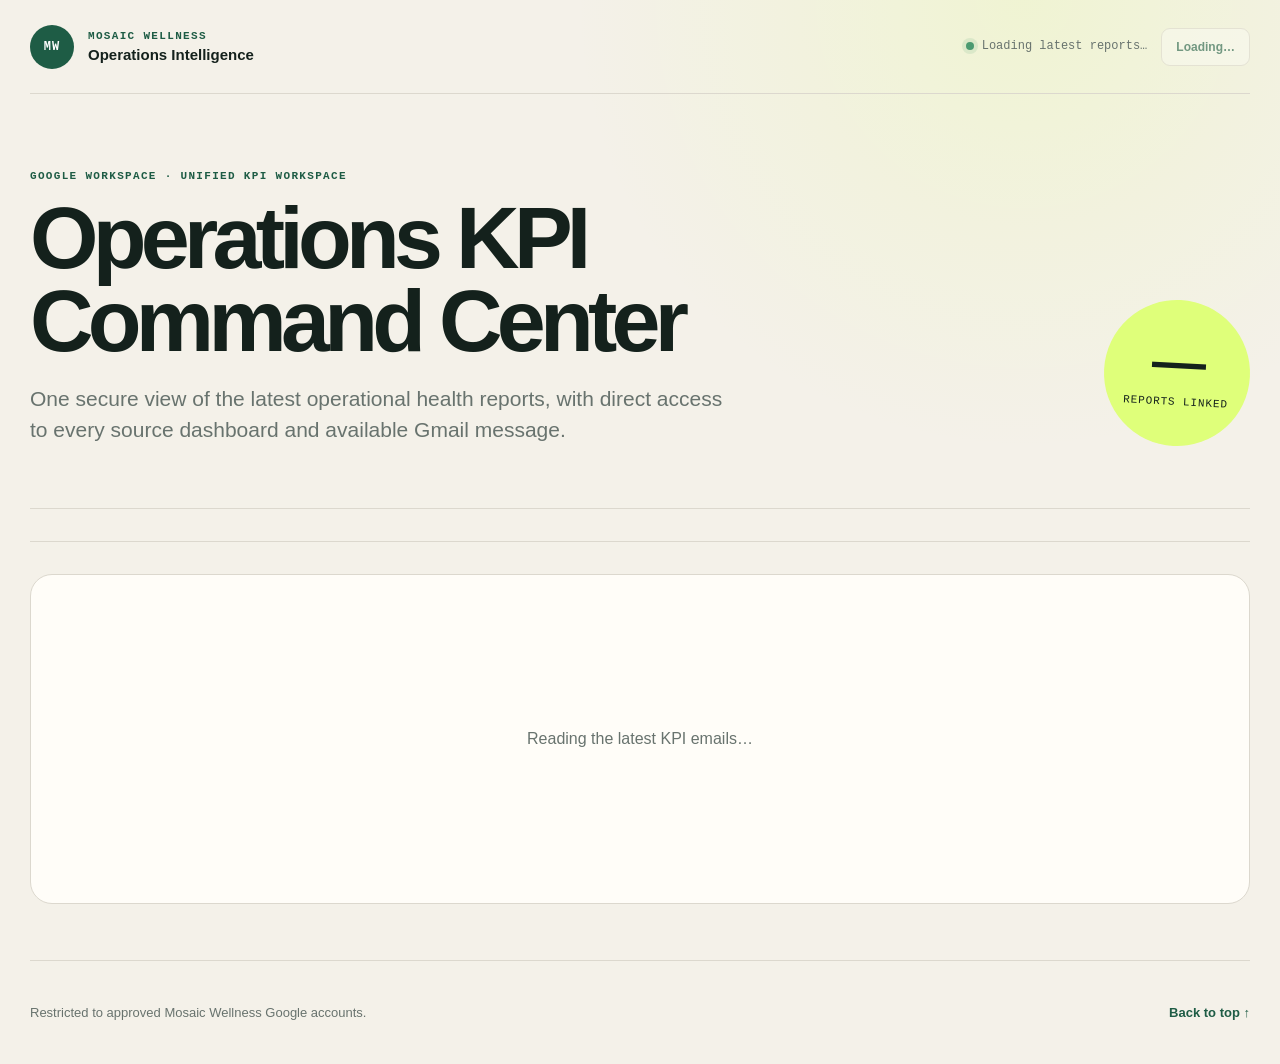
==== apps-script/Index.html @ aba6c7bd "Make report filters optional and toggleable" ====
<!doctype html>
<html lang="en">
  <head>
    <base target="_top">
    <meta charset="utf-8">
    <style>
      :root {
        --ink: #14211c;
        --muted: #68736e;
        --paper: #f4f1e9;
        --card: #fffdf8;
        --line: #dcd8ce;
        --green: #1e5c45;
        --lime: #dfff7a;
        --coral: #d95c43;
      }

      * { box-sizing: border-box; }
      html { scroll-behavior: smooth; }
      body {
        margin: 0;
        background:
          radial-gradient(circle at 80% 0%, rgba(223, 255, 122, .2), transparent 28rem),
          var(--paper);
        color: var(--ink);
        font-family: Arial, Helvetica, sans-serif;
      }
      button, a { font: inherit; }
      button { cursor: pointer; }
      a { color: inherit; }
      .shell { width: min(1220px, calc(100% - 48px)); margin: 0 auto; }
      .masthead {
        min-height: 94px; display: flex; align-items: center;
        justify-content: space-between; border-bottom: 1px solid var(--line);
      }
      .brand { display: flex; align-items: center; gap: 14px; }
      .mark {
        width: 44px; height: 44px; display: grid; place-items: center;
        border-radius: 50%; background: var(--green); color: white;
        font: 700 12px/1 ui-monospace, SFMono-Regular, Consolas, monospace;
        letter-spacing: .08em;
      }
      .eyebrow, .brand-name, .kicker, .category, .metric p, .metric span,
      .source, .footer p { margin: 0; }
      .eyebrow, .kicker, .category {
        color: var(--green);
        font: 700 11px/1.2 ui-monospace, SFMono-Regular, Consolas, monospace;
        letter-spacing: .12em; text-transform: uppercase;
      }
      .brand-name { margin-top: 3px; font-size: 15px; font-weight: 700; }
      .toolbar { display: flex; align-items: center; gap: 14px; }
      .updated {
        display: flex; align-items: center; gap: 8px; color: var(--muted);
        font: 12px/1.2 ui-monospace, SFMono-Regular, Consolas, monospace;
      }
      .dot { width: 8px; height: 8px; border-radius: 50%; background: #4b9a70;
        box-shadow: 0 0 0 4px rgba(75,154,112,.13); }
      .refresh {
        min-height: 38px; padding: 0 14px; border: 1px solid var(--line);
        border-radius: 9px; background: rgba(255,255,255,.55); color: var(--green);
        font-size: 12px; font-weight: 700;
      }
      .refresh:hover { border-color: var(--green); background: white; }
      .refresh:disabled { cursor: wait; opacity: .6; }
      .hero {
        display: grid; grid-template-columns: 1fr auto; align-items: end;
        gap: 48px; padding: 76px 0 62px;
      }
      h1 {
        max-width: 840px; margin: 14px 0 20px;
        font-size: clamp(42px, 7vw, 88px); font-weight: 650;
        letter-spacing: -.065em; line-height: .94;
      }
      .hero-copy {
        max-width: 700px; margin: 0; color: var(--muted);
        font-size: clamp(17px, 2vw, 21px); line-height: 1.5;
      }
      .summary {
        width: 146px; height: 146px; display: flex; flex-direction: column;
        align-items: center; justify-content: center; border-radius: 50%;
        background: var(--lime); transform: rotate(3deg);
      }
      .summary strong { font-size: 54px; letter-spacing: -.06em; line-height: .9; }
      .summary span {
        margin-top: 10px;
        font: 11px/1.2 ui-monospace, SFMono-Regular, Consolas, monospace;
        letter-spacing: .08em; text-transform: uppercase;
      }
      .notice {
        display: none; margin: 0 0 24px; padding: 15px 18px;
        border: 1px solid #e6c0b7; border-radius: 10px;
        background: #fff7f4; color: #8a3324; font-size: 13px; line-height: 1.5;
      }
      .notice.show { display: block; }
      .nav {
        display: flex; align-items: center; gap: 10px; padding: 16px 0;
        border-top: 1px solid var(--line); border-bottom: 1px solid var(--line);
        overflow-x: auto;
      }
      .nav-label {
        margin-right: 4px; color: var(--muted);
        font: 11px/1.2 ui-monospace, SFMono-Regular, Consolas, monospace;
        letter-spacing: .1em; text-transform: uppercase;
      }
      .nav button {
        flex: none; padding: 9px 14px; border: 1px solid var(--line);
        border-radius: 999px; background: rgba(255,255,255,.45);
        color: var(--ink); font-size: 13px; font-weight: 700;
      }
      .nav button:hover { border-color: var(--green); background: white; }
      .nav button.active {
        border-color: var(--green); background: var(--green); color: white;
        box-shadow: 0 5px 14px rgba(30,92,69,.16);
      }
      .reports { display: grid; gap: 24px; padding: 32px 0 56px; }
      .report[hidden] { display: none; }
      .report {
        scroll-margin-top: 24px; display: grid; grid-template-columns: 76px 1fr;
        overflow: hidden; border: 1px solid var(--line); border-radius: 22px;
        background: var(--card); box-shadow: 0 12px 34px rgba(42,52,46,.06);
      }
      .index {
        padding-top: 28px; border-right: 1px solid var(--line); color: var(--muted);
        font: 12px/1.2 ui-monospace, SFMono-Regular, Consolas, monospace;
        text-align: center;
      }
      .report-content { min-width: 0; }
      .report-head {
        display: flex; align-items: flex-start; justify-content: space-between;
        gap: 24px; padding: 28px 30px 25px;
      }
      h2 {
        margin: 8px 0 0; font-size: clamp(28px, 4vw, 42px);
        font-weight: 650; letter-spacing: -.045em;
      }
      .meta {
        display: flex; flex-direction: column; align-items: flex-end; gap: 8px;
        color: var(--muted);
        font: 11px/1.2 ui-monospace, SFMono-Regular, Consolas, monospace;
      }
      .fresh {
        padding: 6px 9px; border-radius: 999px; background: #e6f2eb;
        color: var(--green); font-weight: 700;
      }
      .fresh.missing { background: #fff0ec; color: var(--coral); }
      .metric-grid {
        display: grid; grid-template-columns: repeat(4, minmax(0,1fr));
        border-top: 1px solid var(--line); border-bottom: 1px solid var(--line);
      }
      .metric {
        min-height: 156px; display: flex; flex-direction: column;
        justify-content: space-between; padding: 24px;
      }
      .metric + .metric { border-left: 1px solid var(--line); }
      .metric p {
        min-height: 34px; color: var(--muted); font-size: 13px;
        font-weight: 700; line-height: 1.25;
      }
      .metric strong {
        margin: 13px 0 12px; font-size: clamp(34px, 4vw, 49px);
        font-weight: 680; letter-spacing: -.05em;
      }
      .metric strong.positive { color: var(--green); }
      .metric strong.warning { color: var(--coral); }
      .metric span {
        min-height: 30px; color: #8a938f;
        font: 10px/1.4 ui-monospace, SFMono-Regular, Consolas, monospace;
      }
      .ageing-section { border-top: 1px solid var(--line); border-bottom: 1px solid var(--line); }
      .ageing-title { margin: 0; padding: 18px 24px; font-size: 15px; font-weight: 750; }
      .ageing-scroll { overflow-x: auto; }
      .ageing-table {
        width: 100%; min-width: 940px; border-collapse: collapse;
        font-size: 12px; font-variant-numeric: tabular-nums;
      }
      .ageing-table th, .ageing-table td {
        padding: 12px 10px; border-right: 1px solid var(--line);
        border-bottom: 1px solid var(--line); text-align: right;
      }
      .ageing-table th { font-weight: 750; }
      .ageing-table .owner { min-width: 142px; text-align: left; font-weight: 750; }
      .ageing-table .serial { width: 58px; text-align: center; }
      .ageing-table .group-row th { color: white; text-align: center; }
      .ageing-table .group-base { background: #203f63; }
      .ageing-table .group-green { background: #16a05a; }
      .ageing-table .group-orange { background: #df7d00; }
      .ageing-table .group-red { background: #e42125; }
      .ageing-table .subhead th { background: #eef3f6; color: var(--ink); text-align: center; }
      .ageing-table .above-threshold { color: var(--coral); font-weight: 750; }
      .ageing-table tbody tr:nth-child(even) { background: #f7f8f8; }
      .ageing-table .owner-total-row { background: #fff4cc; font-weight: 750; }
      .ageing-table .total-row { background: #203f63 !important; color: white; font-weight: 750; }
      .putaway-table { min-width: 860px; }
      .ageing-empty { padding: 24px; background: #fff0ec; color: var(--coral); }
      .report-foot {
        min-height: 82px; display: flex; align-items: center;
        justify-content: space-between; gap: 20px; padding: 16px 30px;
      }
      .source {
        max-width: 390px; overflow: hidden; color: var(--muted);
        font: 11px/1.4 ui-monospace, SFMono-Regular, Consolas, monospace;
        text-overflow: ellipsis; white-space: nowrap;
      }
      .actions { display: flex; gap: 10px; }
      .button {
        min-height: 44px; display: inline-flex; align-items: center;
        justify-content: center; gap: 12px; padding: 0 17px;
        border: 1px solid var(--green); border-radius: 9px;
        font-size: 13px; font-weight: 700; text-decoration: none;
        transition: transform 150ms ease, box-shadow 150ms ease;
      }
      .button:hover { transform: translateY(-2px); box-shadow: 0 7px 18px rgba(30,92,69,.15); }
      .primary { background: var(--green); color: white; }
      .secondary { background: transparent; color: var(--green); }
      .disabled { pointer-events: none; border-color: var(--line); color: #8a938f; background: #eeeae1; }
      .loader {
        min-height: 330px; display: grid; place-items: center; color: var(--muted);
        border: 1px solid var(--line); border-radius: 22px; background: var(--card);
      }
      .loader span { animation: pulse 1.2s ease-in-out infinite; }
      @keyframes pulse { 50% { opacity: .35; } }
      .footer {
        min-height: 104px; display: flex; align-items: center;
        justify-content: space-between; border-top: 1px solid var(--line);
        color: var(--muted); font-size: 13px;
      }
      .footer a { color: var(--green); font-weight: 700; text-decoration: none; }
      .footer-links { display: flex; align-items: center; gap: 18px; }
      #configuration-link { display: none; }
      :focus-visible { outline: 3px solid rgba(30,92,69,.35); outline-offset: 3px; }

      @media (max-width: 900px) {
        .summary { width: 112px; height: 112px; }
        .summary strong { font-size: 42px; }
        .metric-grid { grid-template-columns: repeat(2,minmax(0,1fr)); }
        .metric:nth-child(3) { border-left: 0; }
        .metric:nth-child(n+3) { border-top: 1px solid var(--line); }
      }
      @media (max-width: 650px) {
        .shell { width: min(100% - 28px, 1220px); }
        .masthead { min-height: 82px; }
        .mark { width: 38px; height: 38px; }
        .eyebrow, .updated { display: none; }
        .hero { grid-template-columns: 1fr; gap: 28px; padding: 52px 0 42px; }
        .summary {
          width: auto; height: auto; flex-direction: row; justify-content: flex-start;
          gap: 8px; padding: 14px 18px; border-radius: 12px; transform: none;
        }
        .summary strong { font-size: 22px; }
        .summary span { margin: 0; }
        .report { grid-template-columns: 1fr; }
        .index { display: none; }
        .report-head, .report-foot { align-items: flex-start; flex-direction: column; }
        .meta { align-items: flex-start; }
        .metric-grid { grid-template-columns: 1fr; }
        .metric { min-height: 136px; }
        .metric + .metric { border-top: 1px solid var(--line); border-left: 0; }
        .actions { width: 100%; flex-direction: column; }
        .button { width: 100%; }
        .footer { align-items: flex-start; flex-direction: column; justify-content: center; gap: 10px; }
      }
      @media (prefers-reduced-motion: reduce) {
        html { scroll-behavior: auto; }
        .button { transition: none; }
        .loader span { animation: none; }
      }
    </style>
  </head>
  <body>
    <main class="shell">
      <header class="masthead">
        <div class="brand">
          <div class="mark" aria-hidden="true">MW</div>
          <div>
            <p class="eyebrow">Mosaic Wellness</p>
            <p class="brand-name">Operations Intelligence</p>
          </div>
        </div>
        <div class="toolbar">
          <div class="updated">
            <span class="dot" aria-hidden="true"></span>
            <span id="updated-at">Loading latest reports…</span>
          </div>
          <button class="refresh" id="refresh-button" type="button">Refresh data</button>
        </div>
      </header>

      <section class="hero" aria-labelledby="page-title">
        <div>
          <p class="kicker">Google Workspace · Unified KPI workspace</p>
          <h1 id="page-title">Operations KPI Command Center</h1>
          <p class="hero-copy">
            One secure view of the latest operational health reports, with direct
            access to every source dashboard and available Gmail message.
          </p>
        </div>
        <div class="summary" aria-label="Dashboard summary">
          <strong id="report-count">—</strong>
          <span>reports linked</span>
        </div>
      </section>

      <div class="notice" id="notice" role="alert"></div>
      <nav class="nav" id="report-nav" aria-label="Jump to report"></nav>
      <section class="reports" id="reports" aria-live="polite">
        <div class="loader"><span>Reading the latest KPI emails…</span></div>
      </section>

      <footer class="footer">
        <p>Restricted to approved Mosaic Wellness Google accounts.</p>
        <div class="footer-links">
          <a id="configuration-link" href="#" target="_blank" rel="noopener noreferrer">Edit configuration ↗</a>
          <a href="#page-title">Back to top ↑</a>
        </div>
      </footer>
    </main>

    <script>
      const reportsEl = document.getElementById('reports');
      const navEl = document.getElementById('report-nav');
      const noticeEl = document.getElementById('notice');
      const refreshButton = document.getElementById('refresh-button');
      let activeReportId = '';

      function escapeHtml(value) {
        return String(value ?? '')
          .replace(/&/g, '&amp;')
          .replace(/</g, '&lt;')
          .replace(/>/g, '&gt;')
          .replace(/"/g, '&quot;')
          .replace(/'/g, '&#39;');
      }

      function safeUrl(value) {
        try {
          const url = new URL(value);
          return ['https:', 'http:'].includes(url.protocol) ? url.href : '';
        } catch (_) {
          return '';
        }
      }

      function render(data) {
        const reports = Array.isArray(data?.reports) ? data.reports : [];
        document.getElementById('report-count').textContent = reports.length;
        document.getElementById('updated-at').textContent =
          `Updated ${formatDateTime(data.updatedAt)}`;
        const configurationLink = document.getElementById('configuration-link');
        const configurationUrl = safeUrl(data.configurationUrl);
        if (configurationUrl) {
          configurationLink.href = configurationUrl;
          configurationLink.style.display = 'inline';
        }

        navEl.innerHTML = [
          '<span class="nav-label">Reports</span>',
          ...reports.map((report) =>
            `<button type="button" data-report-id="${escapeHtml(report.id)}" role="tab">${escapeHtml(report.title)}</button>`
          ),
        ].join('');

        reportsEl.innerHTML = reports.map((report, index) => {
          const dashboardUrl = safeUrl(report.dashboardUrl);
          const emailUrl = safeUrl(report.emailUrl);
          const statusClass = report.status === 'ready' ? '' : ' missing';

          return `
            <article class="report" id="${escapeHtml(report.id)}" data-report-panel="${escapeHtml(report.id)}" role="tabpanel">
              <div class="index" aria-hidden="true">${String(index + 1).padStart(2, '0')}</div>
              <div class="report-content">
                <header class="report-head">
                  <div>
                    <p class="category">${escapeHtml(report.category)}</p>
                    <h2>${escapeHtml(report.title)}</h2>
                  </div>
                  <div class="meta">
                    <span class="fresh${statusClass}">${escapeHtml(report.statusLabel)}</span>
                    <span>Reporting date · ${escapeHtml(report.reportingDate)}</span>
                  </div>
                </header>
                ${renderReportBody(report)}
                <footer class="report-foot">
                  <p class="source" title="${escapeHtml(report.subject)}">
                    Source · ${escapeHtml(report.sender)} · ${escapeHtml(report.subject)}
                  </p>
                  <div class="actions">
                    ${linkButton(dashboardUrl, 'Open dashboard', 'primary')}
                    ${linkButton(emailUrl, 'Open email', 'secondary')}
                  </div>
                </footer>
              </div>
            </article>
          `;
        }).join('');

        const requestedId = decodeURIComponent(location.hash.replace(/^#/, ''));
        const availableIds = reports.map((report) => report.id);
        if (!availableIds.includes(activeReportId)) {
          activeReportId = availableIds.includes(requestedId)
            ? requestedId
            : '';
        }
        selectReport(activeReportId, false);

        navEl.querySelectorAll('[data-report-id]').forEach((button) => {
          button.addEventListener('click', () => {
            const selectedId =
              activeReportId === button.dataset.reportId
                ? ''
                : button.dataset.reportId;
            selectReport(selectedId, true);
          });
        });
      }

      function selectReport(reportId, updateHash) {
        activeReportId = reportId || '';
        navEl.querySelectorAll('[data-report-id]').forEach((button) => {
          const isActive =
            Boolean(activeReportId) &&
            button.dataset.reportId === activeReportId;
          button.classList.toggle('active', isActive);
          button.setAttribute('aria-selected', String(isActive));
          button.tabIndex = 0;
        });
        reportsEl.querySelectorAll('[data-report-panel]').forEach((panel) => {
          panel.hidden =
            Boolean(activeReportId) &&
            panel.dataset.reportPanel !== activeReportId;
        });
        if (updateHash) {
          const nextUrl = activeReportId
            ? `#${encodeURIComponent(activeReportId)}`
            : `${location.pathname}${location.search}`;
          history.replaceState(null, '', nextUrl);
        }
      }

      function renderReportBody(report) {
        if (report.displayType === 'OWNER_AGEING_TABLE') {
          return renderOwnerAgeingTable(report.table);
        }
        if (report.displayType === 'PUTAWAY_TOTALS_TABLE') {
          return renderPutawayTotalsTable(report.table);
        }
        return `<div class="metric-grid">
          ${(report.metrics || []).map((metric) => `
            <div class="metric">
              <p>${escapeHtml(metric.label)}</p>
              <strong class="${escapeHtml(metric.tone)}">${escapeHtml(metric.value)}</strong>
              <span>${escapeHtml(metric.note)}</span>
            </div>
          `).join('')}
        </div>`;
      }

      function renderOwnerAgeingTable(table) {
        if (!table || !Array.isArray(table.rows) || !table.rows.length) {
          return '<div class="ageing-empty">The owner ageing table could not be parsed from the latest email.</div>';
        }
        const totalRow = table.totals
          ? `<tr class="total-row">
              <td colspan="2" class="owner">GRAND TOTAL</td>
              ${ageingNumberCells(table.totals, true)}
            </tr>`
          : '';
        return `<section class="ageing-section">
          <h3 class="ageing-title">Open Gatepass Ageing Summary — By Owner</h3>
          <div class="ageing-scroll">
            <table class="ageing-table">
              <thead>
                <tr class="group-row">
                  <th rowspan="2" class="serial group-base">Sr No</th>
                  <th rowspan="2" class="owner group-base">Gatepass Owner</th>
                  <th colspan="2" class="group-green">0–15 Days</th>
                  <th colspan="2" class="group-orange">16–30 Days</th>
                  <th colspan="2" class="group-red">Above 30 Days</th>
                  <th colspan="2" class="group-base">Grand Total</th>
                </tr>
                <tr class="subhead">
                  <th>Open Qty</th><th>GP Count</th>
                  <th>Open Qty</th><th>GP Count</th>
                  <th>Open Qty</th><th>GP Count</th>
                  <th>Qty Total</th><th>Count Total</th>
                </tr>
              </thead>
              <tbody>
                ${table.rows.map((row) => `
                  <tr>
                    <td class="serial">${escapeHtml(row.serialNumber)}</td>
                    <td class="owner">${escapeHtml(row.owner)}</td>
                    ${ageingNumberCells(row, false)}
                  </tr>
                `).join('')}
                ${totalRow}
              </tbody>
            </table>
          </div>
        </section>`;
      }

      function ageingNumberCells(row, isTotal) {
        const alertClass = isTotal ? '' : ' class="above-threshold"';
        return `
          <td>${formatIndianNumber(row.days0To15Qty)}</td>
          <td>${formatIndianNumber(row.days0To15Count)}</td>
          <td>${formatIndianNumber(row.days16To30Qty)}</td>
          <td>${formatIndianNumber(row.days16To30Count)}</td>
          <td${alertClass}>${formatIndianNumber(row.above30Qty)}</td>
          <td${alertClass}>${formatIndianNumber(row.above30Count)}</td>
          <td><strong>${formatIndianNumber(row.totalQty)}</strong></td>
          <td><strong>${formatIndianNumber(row.totalCount)}</strong></td>
        `;
      }

      function renderPutawayTotalsTable(table) {
        if (!table || !Array.isArray(table.rows) || !table.rows.length) {
          return '<div class="ageing-empty">The putaway totals table could not be parsed from the latest email.</div>';
        }
        const rows = table.rows.concat(table.totals ? [table.totals] : []);
        return `<section class="ageing-section">
          <h3 class="ageing-title">Open Putaway Ageing Summary — Requested Totals</h3>
          <div class="ageing-scroll">
            <table class="ageing-table putaway-table">
              <thead>
                <tr class="group-row">
                  <th rowspan="2" class="owner group-base">Created By</th>
                  <th colspan="2" class="group-green">0–3 Days</th>
                  <th colspan="2" class="group-orange">4–7 Days</th>
                  <th colspan="2" class="group-red">Above 7 Days</th>
                  <th colspan="2" class="group-base">Grand Total</th>
                </tr>
                <tr class="subhead">
                  <th>Putaway Count</th><th>Quantity</th>
                  <th>Putaway Count</th><th>Quantity</th>
                  <th>Putaway Count</th><th>Quantity</th>
                  <th>Putaway Count</th><th>Total Qty</th>
                </tr>
              </thead>
              <tbody>
                ${rows.map((row) => {
                  const isTotal = row.owner === 'Grand Total';
                  return `<tr class="${isTotal ? 'total-row' : 'owner-total-row'}">
                    <td class="owner">${escapeHtml(row.owner)}</td>
                    ${putawayNumberCells(row, isTotal)}
                  </tr>`;
                }).join('')}
              </tbody>
            </table>
          </div>
        </section>`;
      }

      function putawayNumberCells(row, isTotal) {
        const alertClass = isTotal ? '' : ' class="above-threshold"';
        return `
          <td>${formatIndianNumber(row.days0To3Count)}</td>
          <td>${formatIndianNumber(row.days0To3Qty)}</td>
          <td>${formatIndianNumber(row.days4To7Count)}</td>
          <td>${formatIndianNumber(row.days4To7Qty)}</td>
          <td${alertClass}>${formatIndianNumber(row.above7Count)}</td>
          <td${alertClass}>${formatIndianNumber(row.above7Qty)}</td>
          <td><strong>${formatIndianNumber(row.totalCount)}</strong></td>
          <td><strong>${formatIndianNumber(row.totalQty)}</strong></td>
        `;
      }

      function formatIndianNumber(value) {
        return new Intl.NumberFormat('en-IN', { maximumFractionDigits: 0 })
          .format(Number(value || 0));
      }

      function linkButton(url, label, kind) {
        if (!url) {
          return `<span class="button disabled">${escapeHtml(label)} unavailable</span>`;
        }
        return `<a class="button ${kind}" href="${escapeHtml(url)}" target="_blank" rel="noopener noreferrer">${escapeHtml(label)} <span aria-hidden="true">↗</span></a>`;
      }

      function formatDateTime(value) {
        const date = new Date(value);
        if (Number.isNaN(date.getTime())) return 'just now';
        return new Intl.DateTimeFormat('en-IN', {
          dateStyle: 'medium',
          timeStyle: 'short',
          timeZone: 'Asia/Kolkata',
        }).format(date);
      }

      function showError(error) {
        const message = error?.message || String(error || 'Unable to load KPI data.');
        noticeEl.textContent = message;
        noticeEl.classList.add('show');
        reportsEl.innerHTML =
          '<div class="loader"><span>Unable to load reports. Use Refresh data to try again.</span></div>';
      }

      function loadDashboard(forceRefresh = false) {
        refreshButton.disabled = true;
        refreshButton.textContent = forceRefresh ? 'Refreshing…' : 'Loading…';
        noticeEl.classList.remove('show');

        const runner = google.script.run
          .withSuccessHandler((data) => {
            render(data);
            refreshButton.disabled = false;
            refreshButton.textContent = 'Refresh data';
          })
          .withFailureHandler((error) => {
            showError(error);
            refreshButton.disabled = false;
            refreshButton.textContent = 'Refresh data';
          });

        if (forceRefresh) runner.refreshDashboardData();
        else runner.getDashboardData();
      }

      refreshButton.addEventListener('click', () => loadDashboard(true));
      loadDashboard(false);
    </script>
  </body>
</html>
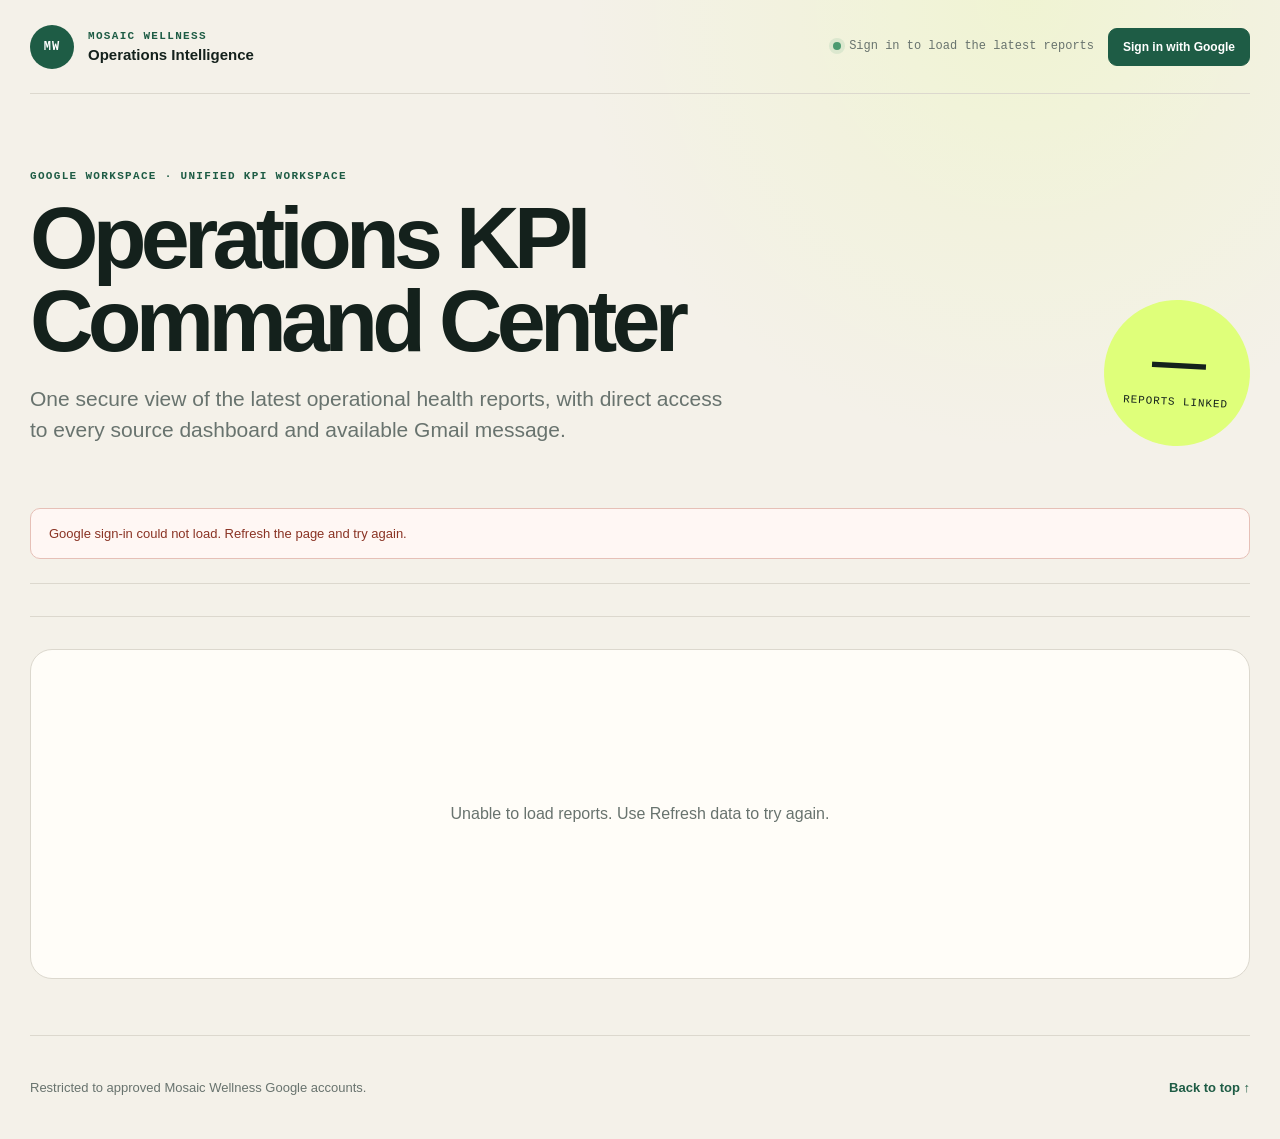
==== commit 5c321d2a: "Add native Google OAuth to GitHub dashboard" ====
--- a/apps-script/Index.html
+++ b/apps-script/Index.html
@@ -3,6 +3,10 @@
   <head>
     <base target="_top">
     <meta charset="utf-8">
+    <meta name="viewport" content="width=device-width, initial-scale=1">
+    <meta name="referrer" content="strict-origin-when-cross-origin">
+    <title>Operations KPI Command Center</title>
+    <script src="https://accounts.google.com/gsi/client" async defer></script>
     <style>
       :root {
         --ink: #14211c;
@@ -62,6 +66,14 @@
       }
       .refresh:hover { border-color: var(--green); background: white; }
       .refresh:disabled { cursor: wait; opacity: .6; }
+      .refresh[hidden] { display: none; }
+      .auth {
+        min-height: 38px; padding: 0 14px; border: 1px solid var(--green);
+        border-radius: 9px; background: var(--green); color: white;
+        font-size: 12px; font-weight: 700;
+      }
+      .auth:hover { background: #164b38; }
+      .auth[hidden] { display: none; }
       .hero {
         display: grid; grid-template-columns: 1fr auto; align-items: end;
         gap: 48px; padding: 76px 0 62px;
@@ -281,6 +293,9 @@
             <span class="dot" aria-hidden="true"></span>
             <span id="updated-at">Loading latest reports…</span>
           </div>
+          <button class="auth" id="auth-button" type="button" hidden>
+            Sign in with Google
+          </button>
           <button class="refresh" id="refresh-button" type="button">Refresh data</button>
         </div>
       </header>
@@ -320,7 +335,25 @@
       const navEl = document.getElementById('report-nav');
       const noticeEl = document.getElementById('notice');
       const refreshButton = document.getElementById('refresh-button');
+      const authButton = document.getElementById('auth-button');
+      const GOOGLE_OAUTH_CLIENT_ID =
+        '1021762366002-vo41asis58ss3qtt5j8tnkloujf1t73f.apps.googleusercontent.com';
+      const APPS_SCRIPT_DEPLOYMENT_ID =
+        'AKfycbxEtx7ixBmTku1k1L9xrm1LqO96B_7jJxwx3Vzamj6EHyaELqxybhFiEM8ARjvQCyVm';
+      const GOOGLE_OAUTH_SCOPES = [
+        'https://www.googleapis.com/auth/gmail.readonly',
+        'https://www.googleapis.com/auth/spreadsheets',
+        'https://www.googleapis.com/auth/script.scriptapp',
+        'https://www.googleapis.com/auth/script.send_mail',
+        'https://www.googleapis.com/auth/userinfo.email',
+      ].join(' ');
+      const isAppsScriptRuntime =
+        typeof google !== 'undefined' &&
+        google.script &&
+        google.script.run;
       let activeReportId = '';
+      let googleTokenClient = null;
+      let googleAccessToken = '';
 
       function escapeHtml(value) {
         return String(value ?? '')
@@ -595,29 +628,142 @@
           '<div class="loader"><span>Unable to load reports. Use Refresh data to try again.</span></div>';
       }
 
+      function setLoadingState(isLoading, forceRefresh = false) {
+        refreshButton.disabled = isLoading;
+        refreshButton.textContent = isLoading
+          ? (forceRefresh ? 'Refreshing…' : 'Loading…')
+          : 'Refresh data';
+      }
+
+      async function runAppsScriptFunction(functionName) {
+        const response = await fetch(
+          `https://script.googleapis.com/v1/scripts/${APPS_SCRIPT_DEPLOYMENT_ID}:run`,
+          {
+            method: 'POST',
+            headers: {
+              Authorization: `Bearer ${googleAccessToken}`,
+              'Content-Type': 'application/json',
+            },
+            body: JSON.stringify({
+              function: functionName,
+              parameters: [],
+              devMode: false,
+            }),
+          },
+        );
+        const payload = await response.json();
+        if (!response.ok || payload.error) {
+          const detail = payload?.error?.details?.[0]?.errorMessage;
+          const error = new Error(
+            detail ||
+              payload?.error?.message ||
+              'Google could not load the KPI dashboard.',
+          );
+          error.status = response.status;
+          throw error;
+        }
+        return payload?.response?.result;
+      }
+
+      async function loadDashboardFromGitHub(forceRefresh) {
+        const functionName = forceRefresh
+          ? 'refreshDashboardData'
+          : 'getDashboardData';
+        try {
+          render(await runAppsScriptFunction(functionName));
+        } catch (error) {
+          if (error.status === 401) {
+            googleAccessToken = '';
+            authButton.textContent = 'Sign in with Google';
+            authButton.hidden = false;
+            refreshButton.hidden = true;
+          }
+          throw error;
+        }
+      }
+
       function loadDashboard(forceRefresh = false) {
-        refreshButton.disabled = true;
-        refreshButton.textContent = forceRefresh ? 'Refreshing…' : 'Loading…';
+        if (!isAppsScriptRuntime && !googleAccessToken) {
+          showError('Sign in with your approved Mosaic Wellness Google account.');
+          return;
+        }
+
+        setLoadingState(true, forceRefresh);
         noticeEl.classList.remove('show');
+
+        if (!isAppsScriptRuntime) {
+          loadDashboardFromGitHub(forceRefresh)
+            .catch(showError)
+            .finally(() => setLoadingState(false));
+          return;
+        }
 
         const runner = google.script.run
           .withSuccessHandler((data) => {
             render(data);
-            refreshButton.disabled = false;
-            refreshButton.textContent = 'Refresh data';
+            setLoadingState(false);
           })
           .withFailureHandler((error) => {
             showError(error);
-            refreshButton.disabled = false;
-            refreshButton.textContent = 'Refresh data';
+            setLoadingState(false);
           });
 
         if (forceRefresh) runner.refreshDashboardData();
         else runner.getDashboardData();
       }
 
+      function initializeGoogleOAuth() {
+        refreshButton.hidden = true;
+        authButton.hidden = false;
+        document.getElementById('updated-at').textContent =
+          'Sign in to load the latest reports';
+        reportsEl.innerHTML =
+          '<div class="loader"><span>Google sign-in is required to read KPI reports.</span></div>';
+
+        if (!window.google?.accounts?.oauth2) {
+          showError('Google sign-in could not load. Refresh the page and try again.');
+          return;
+        }
+
+        googleTokenClient = google.accounts.oauth2.initTokenClient({
+          client_id: GOOGLE_OAUTH_CLIENT_ID,
+          scope: GOOGLE_OAUTH_SCOPES,
+          callback: (tokenResponse) => {
+            if (tokenResponse.error) {
+              showError(tokenResponse.error_description || tokenResponse.error);
+              return;
+            }
+            googleAccessToken = tokenResponse.access_token;
+            authButton.textContent = 'Switch account';
+            refreshButton.hidden = false;
+            loadDashboard(false);
+          },
+          error_callback: (error) => {
+            showError(error?.message || 'Google sign-in was cancelled.');
+          },
+        });
+      }
+
+      function requestGoogleAccess() {
+        if (!googleTokenClient) initializeGoogleOAuth();
+        googleTokenClient?.requestAccessToken({
+          prompt: googleAccessToken ? 'select_account' : 'consent',
+        });
+      }
+
       refreshButton.addEventListener('click', () => loadDashboard(true));
-      loadDashboard(false);
+      authButton.addEventListener('click', requestGoogleAccess);
+      if (window.parent !== window) {
+        window.parent.postMessage(
+          { type: 'operations-kpi-dashboard-ready' },
+          'https://bjpatel90.github.io',
+        );
+      }
+      if (isAppsScriptRuntime) {
+        loadDashboard(false);
+      } else {
+        window.addEventListener('load', initializeGoogleOAuth);
+      }
     </script>
   </body>
 </html>
